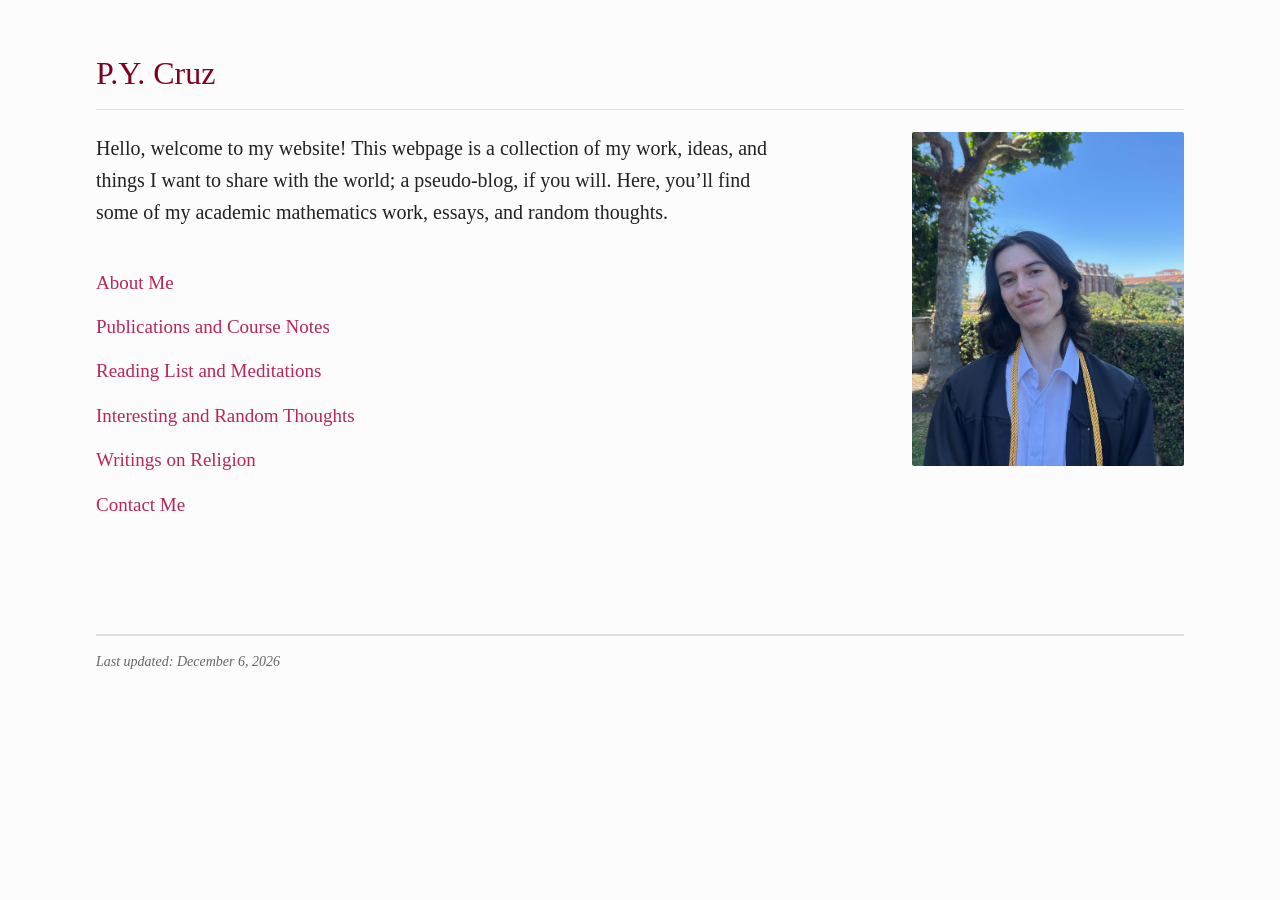
==== index.html @ 69315502 "Update index.html" ====
<!DOCTYPE html>
<html lang="en">
<head>
    <meta charset="UTF-8">
    <meta name="viewport" content="width=device-width, initial-scale=1.0">

    <title>Personal Website | P.Y. Cruz</title>
    <meta name="description" content="P.Y. Cruz' personal website; a collection of academic mathematics work and
    meditations on philosophy, psychology, and theology.">
    <meta name="robots" content="index, follow">
    <link rel="canonical" href="https://pycruz.com/">

    <meta property="og:title" content="Personal Website | P.Y. Cruz">
    <meta property="og:description" content="P.Y. Cruz' personal website; a collection of academic mathematics work and
    meditations on philosophy, psychology, and theology.">
    <meta property="og:url" content="https://pycruz.com/">
    <meta property="og:type" content="website">
    <meta property="og:image" content="https://www.pycruz.com/favicon.png">

    <link rel="stylesheet" href="css/style.css">
    

    <link rel="icon" type="image/svg+xml" href="images/favicon.svg">
    <link rel="apple-touch-icon" href="images/apple-touch-icon.png">
</head>
<body>

    <main>
        <header>
            <h1>P.Y. Cruz</h1>

            <div class="photos">
                <img src="images/pycruz.jpeg" alt="Pablo De La Cruz" decoding="async" loading="eager">
            </div>
        </header>

        <section aria-label="Introduction">
            <p class="intro-text">
                Hello, welcome to my website! This webpage is a collection of my work, ideas, and things I want to share with
                the world; a pseudo-blog, if you will. Here, you’ll find some of my academic mathematics work, essays, and
                random thoughts.
            </p>
        </section>

        <nav class="main-nav" aria-label="Main Directory">
            <ul>
                <li><a href="about.html">About Me</a></li>
                <!-- <li><a href="cv.pdf" target="_blank" rel="noopener">Curriculum Vitae</a></li> -->
                <li><a href="publications.html">Publications and Course Notes</a></li>
                <li><a href="books.html">Reading List and Meditations</a></li>
                <li><a href="random_thoughts.html">Interesting and Random Thoughts</a></li>
                <li><a href="religion.html">Writings on Religion</a></li>
                <li><a href="mailto:pa-blo@berkeley.edu">Contact Me</a></li>
            </ul>
        </nav>
    </main>

 <footer class="site-footer">
        <hr class="footer-divider">
        <p id="last-updated" class="footnote">Last updated: July 2026</p>
    </footer>

    <script>
        var lastModifiedDate = new Date(document.lastModified);
        var options = { year: 'numeric', month: 'long', day: 'numeric' };
        var formattedDate = lastModifiedDate.toLocaleDateString('en-US', options);
        document.getElementById("last-updated").textContent = "Last updated: " + formattedDate;
    </script>

</body>
</html>
---- css/style.css ----
* {
    box-sizing: border-box;
}

.subtitle {
    font-size: 22px;
    color: #444444;
    margin-top: -10px;
    margin-bottom: 40px;
    font-style: italic;
}

body {
    background-color: #fcfcfc;
    color: #222222;
    font-family: Georgia, 'Times New Roman', Times, serif;
    line-height: 1.6;

    width: 85%;
    margin: 40px auto;
    padding: 0;

    font-size: 19px;
}

h1, h2, h3 {
    color: #800020;
    font-weight: normal;
    margin-top: 1.5em;
}

h1 {
    font-size: 32px;
    border-bottom: 1px solid #e0e0e0;
    padding-bottom: 10px;
}

h2 {
    font-size: 24px;
}

p {
    font-size: 18px;
    text-align: left;
}

a {
    color: #b8265a;
    text-decoration: none;
    border-bottom: none;
    transition: color 0.15s ease;
}

a:hover {
    color: #e64784;
    border-bottom: 1px solid #e64784;
}

/* Images & Layout */
.photos img {
    width: 25%;
    min-width: 200px;
    float: right;
    margin: 0 0 20px 40px;
    border-radius: 2px;
}

main::after {
    content: "";
    display: table;
    clear: both;
}

.site-footer {
    margin-top: 100px;
}

.footer-divider {
    border: 0;
    border-top: 2px solid #e0e0e0;
    margin-bottom: 15px;
}

.footnote {
    font-size: 14px;
    color: #666666;
    font-style: italic;
}

.interests-list {
    margin: 20px 0;
    padding-left: 25px;
}

.interests-list li {
    font-size: 18px;
    margin-bottom: 12px;
    line-height: 1.5;
}

.intro-text {
    font-size: 20px;
    margin-bottom: 40px;
    max-width: 700px;
}

.main-nav {
    margin-top: 30px;
}

.main-nav ul {
    list-style-type: none;
    padding: 0;
    margin: 0;
}

.main-nav li {
    margin-bottom: 14px;
}

.main-nav a {
    font-size: 19px;
    display: inline-block;
}

@media (max-width: 600px) {
    body {
        width: 90%;
        margin: 20px auto;
        font-size: 18px;
    }

    .photos img {
        float: none;
        display: block;
        width: 60%;
        max-width: 220px;
        margin: 0 auto 30px auto;
    }
}
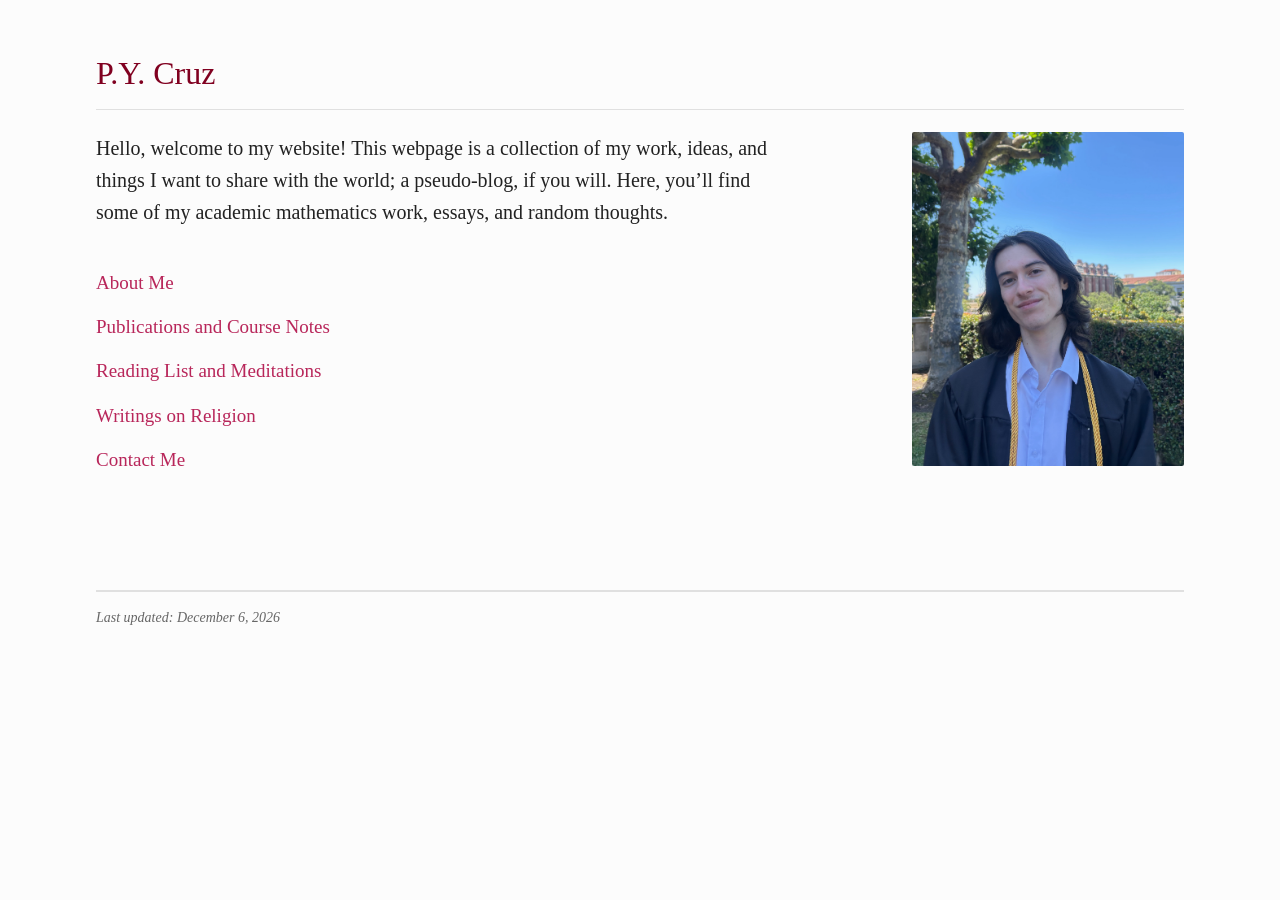
==== commit 9ca54431: "Update index.html" ====
--- a/index.html
+++ b/index.html
@@ -15,13 +15,8 @@
     meditations on philosophy, psychology, and theology.">
     <meta property="og:url" content="https://pycruz.com/">
     <meta property="og:type" content="website">
-    <meta property="og:image" content="https://www.pycruz.com/favicon.png">
 
     <link rel="stylesheet" href="css/style.css">
-    
-
-    <link rel="icon" type="image/svg+xml" href="images/favicon.svg">
-    <link rel="apple-touch-icon" href="images/apple-touch-icon.png">
 </head>
 <body>
 
@@ -48,7 +43,7 @@
                 <!-- <li><a href="cv.pdf" target="_blank" rel="noopener">Curriculum Vitae</a></li> -->
                 <li><a href="publications.html">Publications and Course Notes</a></li>
                 <li><a href="books.html">Reading List and Meditations</a></li>
-                <li><a href="random_thoughts.html">Interesting and Random Thoughts</a></li>
+                <!-- <li><a href="random_thoughts.html">Interesting and Random Thoughts</a></li> -->
                 <li><a href="religion.html">Writings on Religion</a></li>
                 <li><a href="mailto:pa-blo@berkeley.edu">Contact Me</a></li>
             </ul>
@@ -57,7 +52,7 @@
 
  <footer class="site-footer">
         <hr class="footer-divider">
-        <p id="last-updated" class="footnote">Last updated: July 2026</p>
+        <p id="last-updated" class="footnote">Last updated: August 2026</p>
     </footer>
 
     <script>
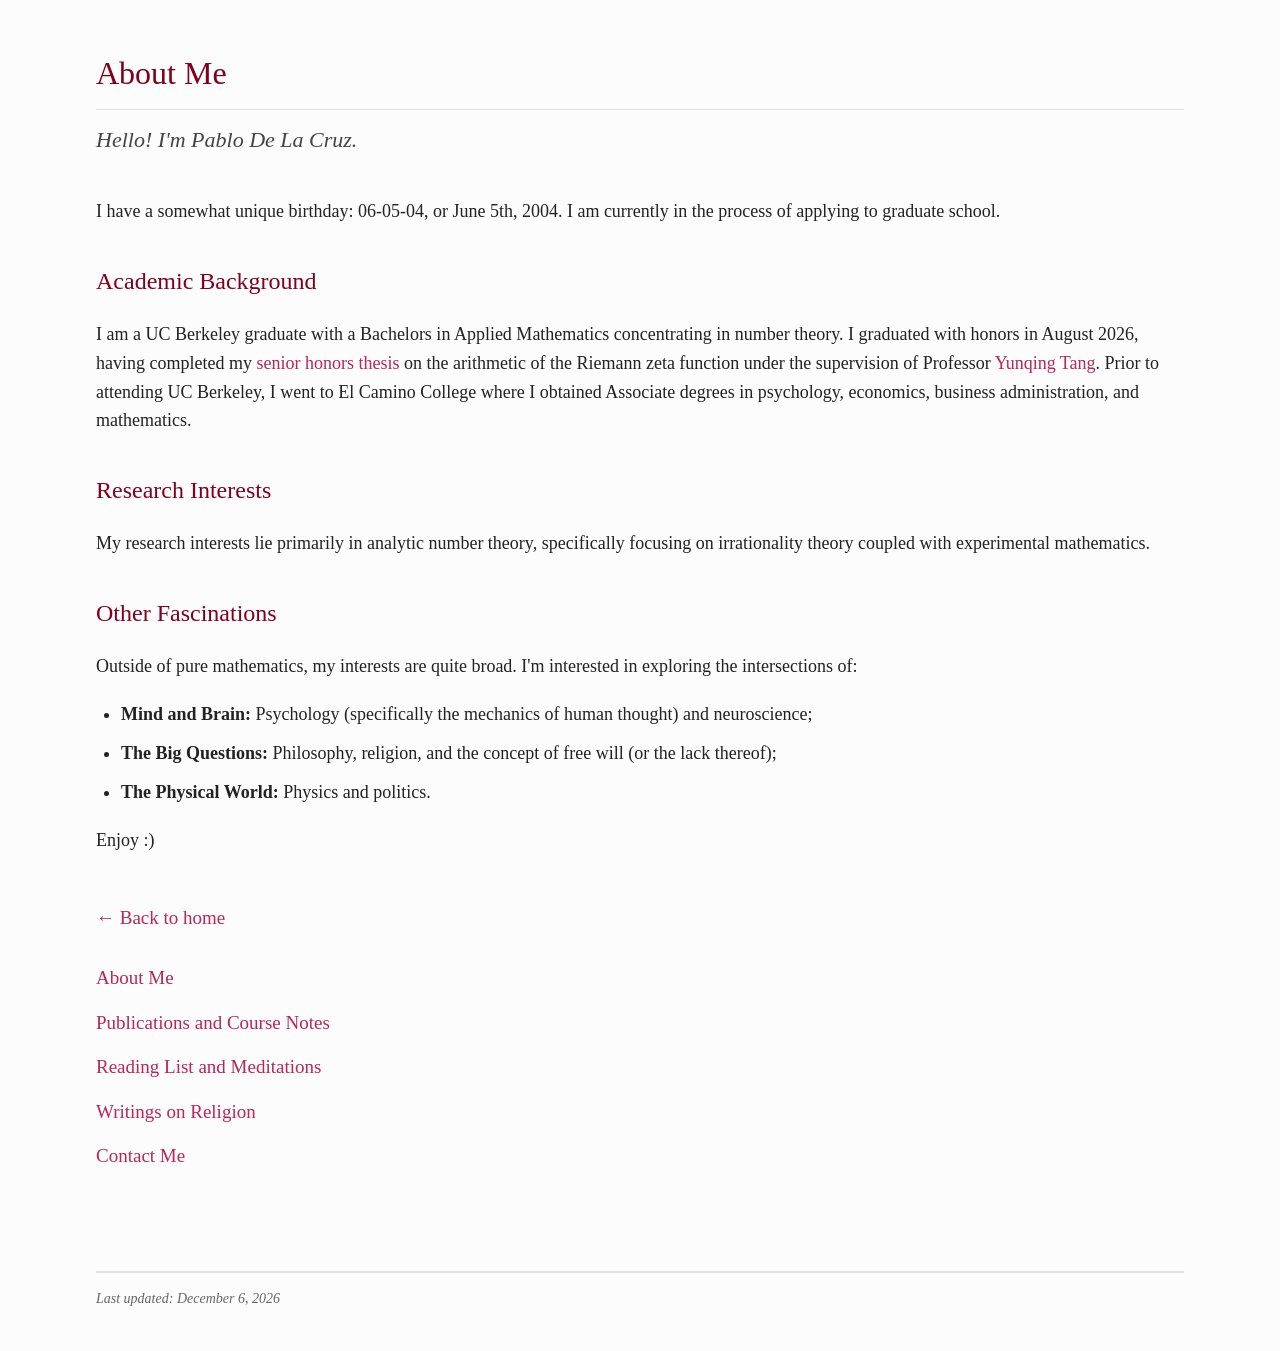
==== commit 93d860b7: "Update index.html" ====
--- a/index.html
+++ b/index.html
@@ -3,38 +3,71 @@
 <head>
     <meta charset="UTF-8">
     <meta name="viewport" content="width=device-width, initial-scale=1.0">
+    <title>About Me | P.Y. Cruz</title>
+    <meta name="description" content="Academic background, research interests, and general interests of Pablo De La Cruz (UC Berkeley).">
+    <meta name="robots" content="index, follow">
+    <link rel="canonical" href="https://pycruz.com/about.html">
 
-    <title>Personal Website | P.Y. Cruz</title>
-    <meta name="description" content="P.Y. Cruz' personal website; a collection of academic mathematics work and
-    meditations on philosophy, psychology, and theology.">
-    <meta name="robots" content="index, follow">
-    <link rel="canonical" href="https://pycruz.com/">
-
-    <meta property="og:title" content="Personal Website | P.Y. Cruz">
-    <meta property="og:description" content="P.Y. Cruz' personal website; a collection of academic mathematics work and
-    meditations on philosophy, psychology, and theology.">
-    <meta property="og:url" content="https://pycruz.com/">
+    <meta property="og:title" content="About Me | P.Y. Cruz">
+    <meta property="og:description" content="Academic background, research interests, and general interests of Pablo De La Cruz (UC Berkeley).">
+    <meta property="og:url" content="https://pycruz.com/about.html">
     <meta property="og:type" content="website">
+    <meta property="og:image" content="https://www.pycruz.com/favicon.png">
 
     <link rel="stylesheet" href="css/style.css">
+
+    <link rel="icon" type="image/svg+xml" href="images/favicon.svg">
+    <link rel="apple-touch-icon" href="images/apple-touch-icon.png">
 </head>
 <body>
 
+    <header>
+        <h1>About Me</h1>
+        <p class="subtitle">Hello! I'm Pablo De La Cruz.</p>
+    </header>
+
     <main>
-        <header>
-            <h1>P.Y. Cruz</h1>
+        <section aria-label="Introduction">
+            <p>I have a somewhat unique birthday: 06-05-04, or June 5th, 2004. I am currently in the process
+            of applying to graduate school.</p>
+        </section>
 
-            <div class="photos">
-                <img src="images/pycruz.jpeg" alt="Pablo De La Cruz" decoding="async" loading="eager">
-            </div>
-        </header>
+        <section aria-label="Academic Background">
+            <h2>Academic Background</h2>
+            <p>I am a UC Berkeley graduate with a Bachelors in Applied Mathematics concentrating
+                in number theory. I graduated with honors in August 2026, having completed my <a href="https://pycruz.com/On_The_Arithmetic_Nature_Of_The_Zeta_Function_And_Its_Generalizations.pdf" target="_blank" rel="noopener">senior honors thesis</a> on the arithmetic of the
+                Riemann zeta function under the supervision of Professor
+                <a href="https://en.wikipedia.org/wiki/Yunqing_Tang" target="_blank" rel="noopener">Yunqing Tang</a>. Prior to attending UC
+                Berkeley, I went to El Camino College where I obtained Associate degrees in psychology, economics, business
+                administration, and mathematics.</p>
+        </section>
 
-        <section aria-label="Introduction">
-            <p class="intro-text">
-                Hello, welcome to my website! This webpage is a collection of my work, ideas, and things I want to share with
-                the world; a pseudo-blog, if you will. Here, you’ll find some of my academic mathematics work, essays, and
-                random thoughts.
-            </p>
+        <section aria-label="Research Interests">
+            <h2>Research Interests</h2>
+            <p>My research interests lie primarily in analytic number theory, specifically focusing on
+                irrationality theory coupled with experimental mathematics.</p>
+        </section>
+
+        <section aria-label="Other Fascinations">
+            <h2>Other Fascinations</h2>
+            <p>Outside of pure mathematics, my interests are quite broad. I'm interested in exploring the intersections of:</p>
+
+            <ul class="interests-list">
+                <li><strong>Mind and Brain:</strong> Psychology (specifically the mechanics of human thought) and neuroscience;</li>
+                <li><strong>The Big Questions:</strong> Philosophy, religion, and the concept of free will (or the lack thereof);</li>
+                <li><strong>The Physical World:</strong> Physics and politics.</li>
+            </ul>
+        </section>
+
+        <p>Enjoy :)</p>
+    </main>
+
+    <nav class="main-nav" aria-label="Breadcrumb Navigation">
+        <a href="index.html">← Back to home</a>
+    </nav>
+
+</body>
+</html>            </p>
         </section>
 
         <nav class="main-nav" aria-label="Main Directory">
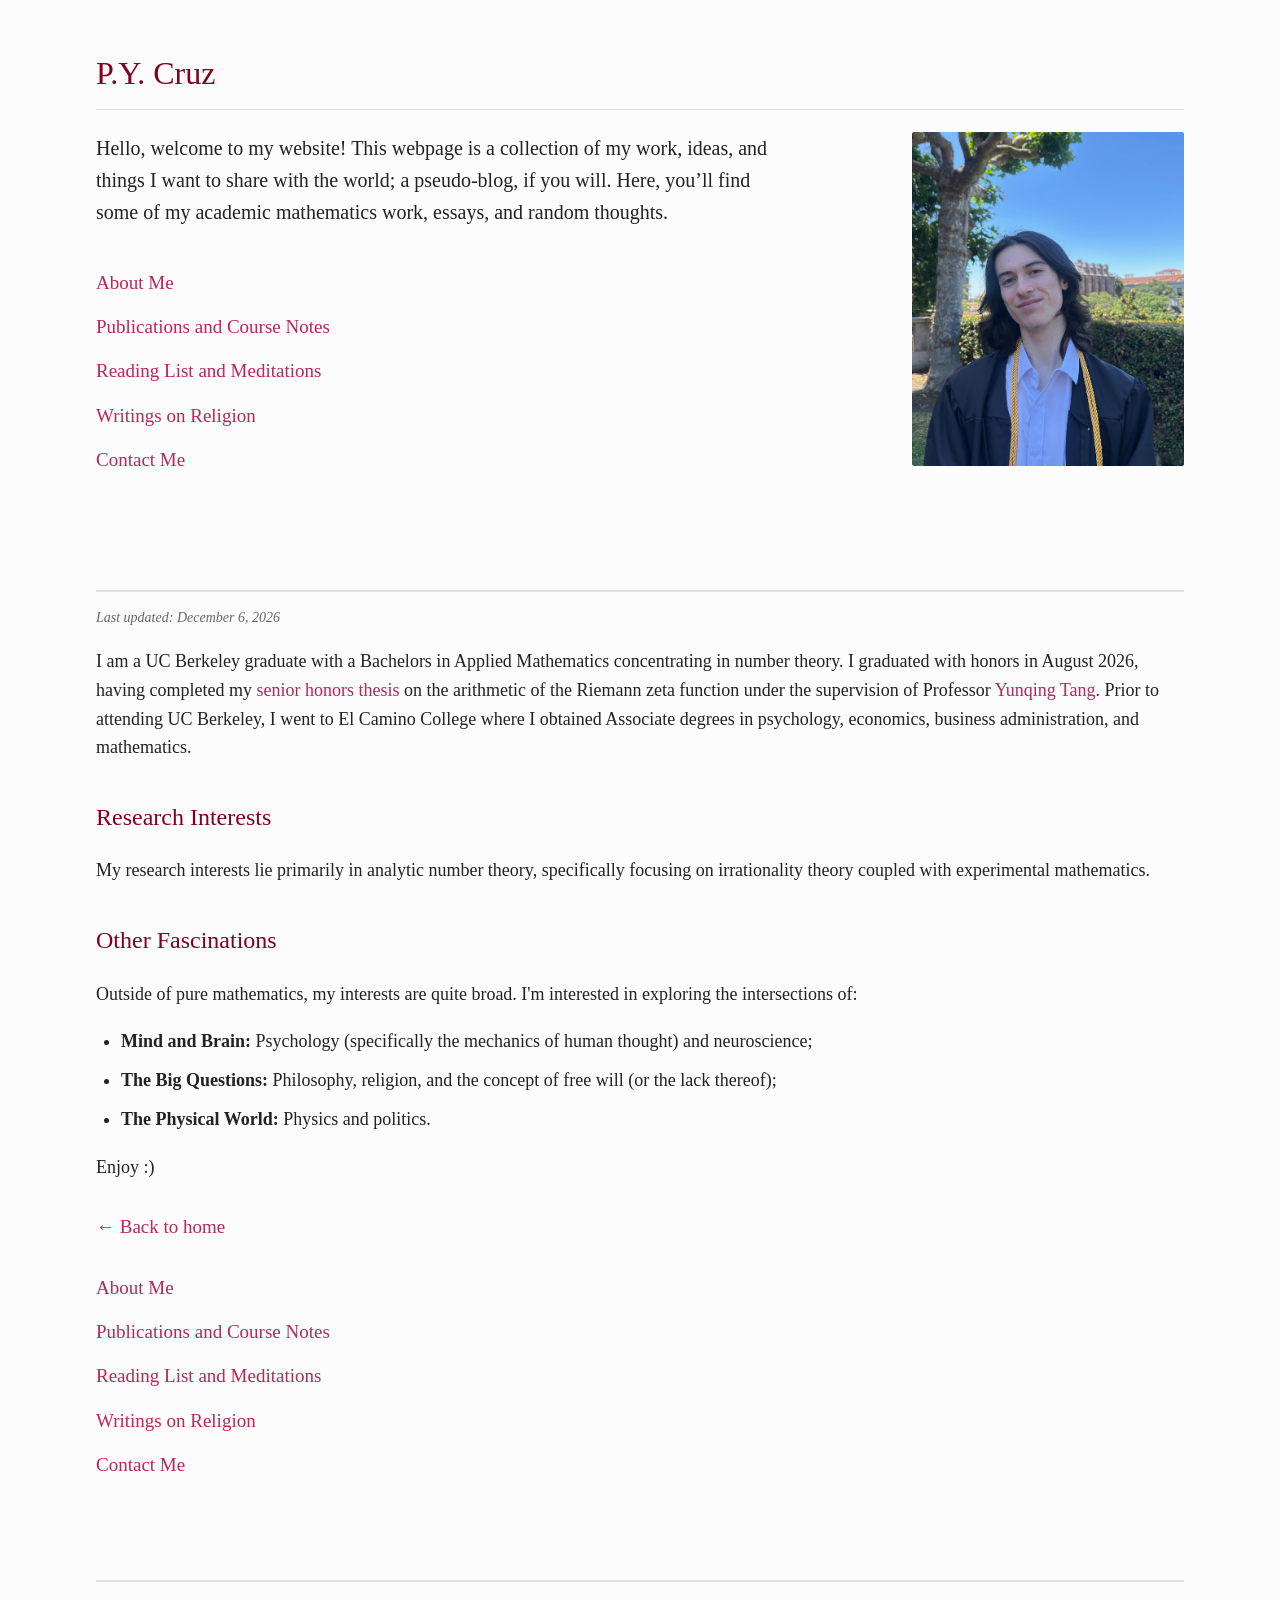
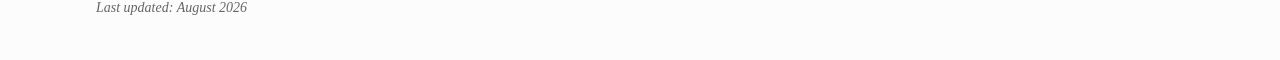
==== commit 9027591e: "Update index.html" ====
--- a/index.html
+++ b/index.html
@@ -3,38 +3,71 @@
 <head>
     <meta charset="UTF-8">
     <meta name="viewport" content="width=device-width, initial-scale=1.0">
-    <title>About Me | P.Y. Cruz</title>
-    <meta name="description" content="Academic background, research interests, and general interests of Pablo De La Cruz (UC Berkeley).">
+
+    <title>Personal Website | P.Y. Cruz</title>
+    <meta name="description" content="P.Y. Cruz' personal website; a collection of academic mathematics work and
+    meditations on philosophy, psychology, and theology.">
     <meta name="robots" content="index, follow">
-    <link rel="canonical" href="https://pycruz.com/about.html">
+    <link rel="canonical" href="https://pycruz.com/">
 
-    <meta property="og:title" content="About Me | P.Y. Cruz">
-    <meta property="og:description" content="Academic background, research interests, and general interests of Pablo De La Cruz (UC Berkeley).">
-    <meta property="og:url" content="https://pycruz.com/about.html">
+    <meta property="og:title" content="Personal Website | P.Y. Cruz">
+    <meta property="og:description" content="P.Y. Cruz' personal website; a collection of academic mathematics work and
+    meditations on philosophy, psychology, and theology.">
+    <meta property="og:url" content="https://pycruz.com/">
     <meta property="og:type" content="website">
     <meta property="og:image" content="https://www.pycruz.com/favicon.png">
 
-    <link rel="stylesheet" href="css/style.css">
-
     <link rel="icon" type="image/svg+xml" href="images/favicon.svg">
     <link rel="apple-touch-icon" href="images/apple-touch-icon.png">
+
+    <link rel="stylesheet" href="css/style.css">
 </head>
 <body>
 
-    <header>
-        <h1>About Me</h1>
-        <p class="subtitle">Hello! I'm Pablo De La Cruz.</p>
-    </header>
+    <main>
+        <header>
+            <h1>P.Y. Cruz</h1>
 
-    <main>
+            <div class="photos">
+                <img src="images/pycruz.jpeg" alt="Pablo De La Cruz" decoding="async" loading="eager">
+            </div>
+        </header>
+
         <section aria-label="Introduction">
-            <p>I have a somewhat unique birthday: 06-05-04, or June 5th, 2004. I am currently in the process
-            of applying to graduate school.</p>
+            <p class="intro-text">
+                Hello, welcome to my website! This webpage is a collection of my work, ideas, and things I want to share with
+                the world; a pseudo-blog, if you will. Here, you’ll find some of my academic mathematics work, essays, and
+                random thoughts.
+            </p>
         </section>
 
-        <section aria-label="Academic Background">
-            <h2>Academic Background</h2>
-            <p>I am a UC Berkeley graduate with a Bachelors in Applied Mathematics concentrating
+        <nav class="main-nav" aria-label="Main Directory">
+            <ul>
+                <li><a href="about.html">About Me</a></li>
+                <!-- <li><a href="cv.pdf" target="_blank" rel="noopener">Curriculum Vitae</a></li> -->
+                <li><a href="publications.html">Publications and Course Notes</a></li>
+                <li><a href="books.html">Reading List and Meditations</a></li>
+                <!-- <li><a href="random_thoughts.html">Interesting and Random Thoughts</a></li> -->
+                <li><a href="religion.html">Writings on Religion</a></li>
+                <li><a href="mailto:pa-blo@berkeley.edu">Contact Me</a></li>
+            </ul>
+        </nav>
+    </main>
+
+ <footer class="site-footer">
+        <hr class="footer-divider">
+        <p id="last-updated" class="footnote">Last updated: August 2026</p>
+    </footer>
+
+    <script>
+        var lastModifiedDate = new Date(document.lastModified);
+        var options = { year: 'numeric', month: 'long', day: 'numeric' };
+        var formattedDate = lastModifiedDate.toLocaleDateString('en-US', options);
+        document.getElementById("last-updated").textContent = "Last updated: " + formattedDate;
+    </script>
+
+</body>
+</html>            <p>I am a UC Berkeley graduate with a Bachelors in Applied Mathematics concentrating
                 in number theory. I graduated with honors in August 2026, having completed my <a href="https://pycruz.com/On_The_Arithmetic_Nature_Of_The_Zeta_Function_And_Its_Generalizations.pdf" target="_blank" rel="noopener">senior honors thesis</a> on the arithmetic of the
                 Riemann zeta function under the supervision of Professor
                 <a href="https://en.wikipedia.org/wiki/Yunqing_Tang" target="_blank" rel="noopener">Yunqing Tang</a>. Prior to attending UC
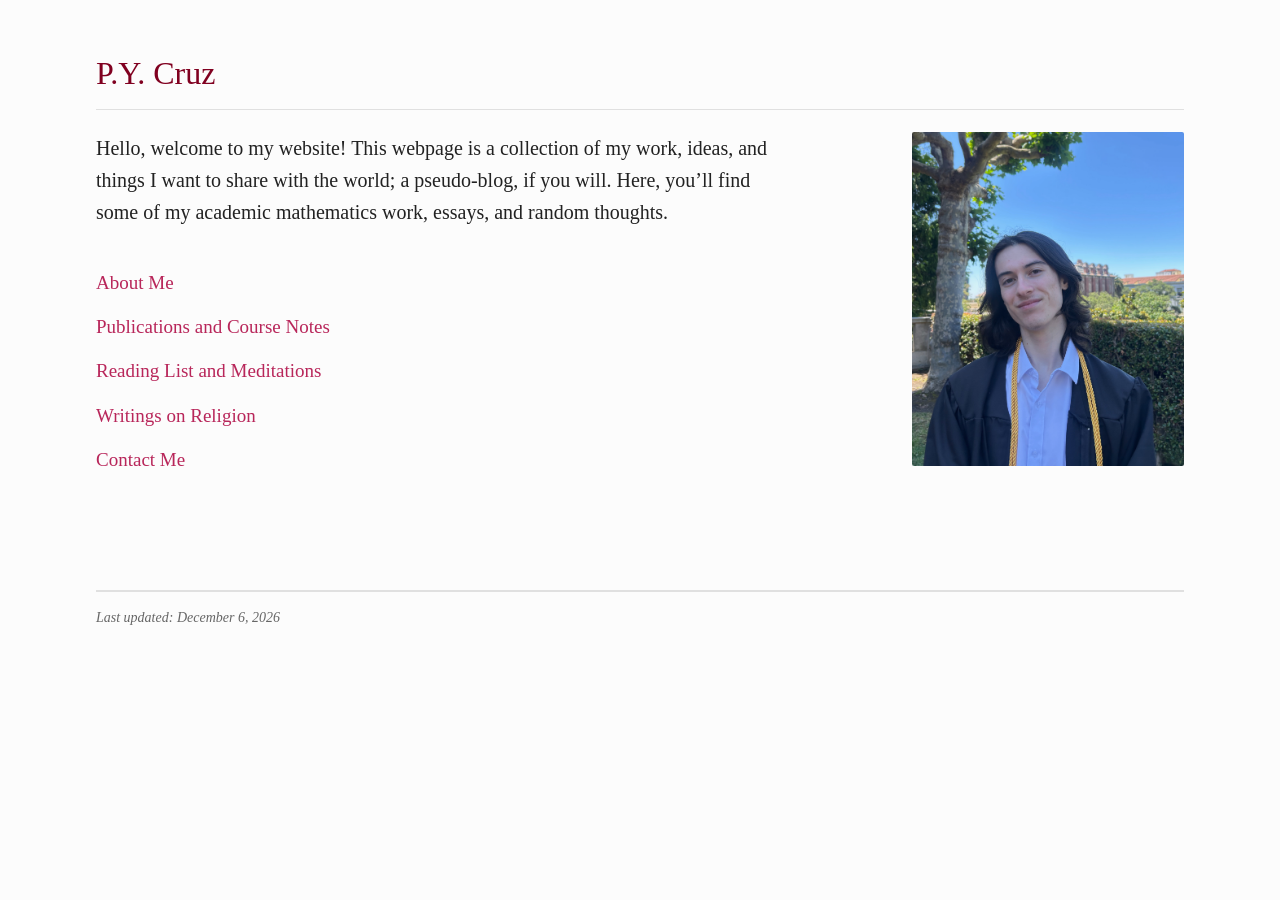
==== commit 0fed5d7c: "Update index.html" ====
--- a/index.html
+++ b/index.html
@@ -67,66 +67,4 @@
     </script>
 
 </body>
-</html>            <p>I am a UC Berkeley graduate with a Bachelors in Applied Mathematics concentrating
-                in number theory. I graduated with honors in August 2026, having completed my <a href="https://pycruz.com/On_The_Arithmetic_Nature_Of_The_Zeta_Function_And_Its_Generalizations.pdf" target="_blank" rel="noopener">senior honors thesis</a> on the arithmetic of the
-                Riemann zeta function under the supervision of Professor
-                <a href="https://en.wikipedia.org/wiki/Yunqing_Tang" target="_blank" rel="noopener">Yunqing Tang</a>. Prior to attending UC
-                Berkeley, I went to El Camino College where I obtained Associate degrees in psychology, economics, business
-                administration, and mathematics.</p>
-        </section>
-
-        <section aria-label="Research Interests">
-            <h2>Research Interests</h2>
-            <p>My research interests lie primarily in analytic number theory, specifically focusing on
-                irrationality theory coupled with experimental mathematics.</p>
-        </section>
-
-        <section aria-label="Other Fascinations">
-            <h2>Other Fascinations</h2>
-            <p>Outside of pure mathematics, my interests are quite broad. I'm interested in exploring the intersections of:</p>
-
-            <ul class="interests-list">
-                <li><strong>Mind and Brain:</strong> Psychology (specifically the mechanics of human thought) and neuroscience;</li>
-                <li><strong>The Big Questions:</strong> Philosophy, religion, and the concept of free will (or the lack thereof);</li>
-                <li><strong>The Physical World:</strong> Physics and politics.</li>
-            </ul>
-        </section>
-
-        <p>Enjoy :)</p>
-    </main>
-
-    <nav class="main-nav" aria-label="Breadcrumb Navigation">
-        <a href="index.html">← Back to home</a>
-    </nav>
-
-</body>
-</html>            </p>
-        </section>
-
-        <nav class="main-nav" aria-label="Main Directory">
-            <ul>
-                <li><a href="about.html">About Me</a></li>
-                <!-- <li><a href="cv.pdf" target="_blank" rel="noopener">Curriculum Vitae</a></li> -->
-                <li><a href="publications.html">Publications and Course Notes</a></li>
-                <li><a href="books.html">Reading List and Meditations</a></li>
-                <!-- <li><a href="random_thoughts.html">Interesting and Random Thoughts</a></li> -->
-                <li><a href="religion.html">Writings on Religion</a></li>
-                <li><a href="mailto:pa-blo@berkeley.edu">Contact Me</a></li>
-            </ul>
-        </nav>
-    </main>
-
- <footer class="site-footer">
-        <hr class="footer-divider">
-        <p id="last-updated" class="footnote">Last updated: August 2026</p>
-    </footer>
-
-    <script>
-        var lastModifiedDate = new Date(document.lastModified);
-        var options = { year: 'numeric', month: 'long', day: 'numeric' };
-        var formattedDate = lastModifiedDate.toLocaleDateString('en-US', options);
-        document.getElementById("last-updated").textContent = "Last updated: " + formattedDate;
-    </script>
-
-</body>
 </html>
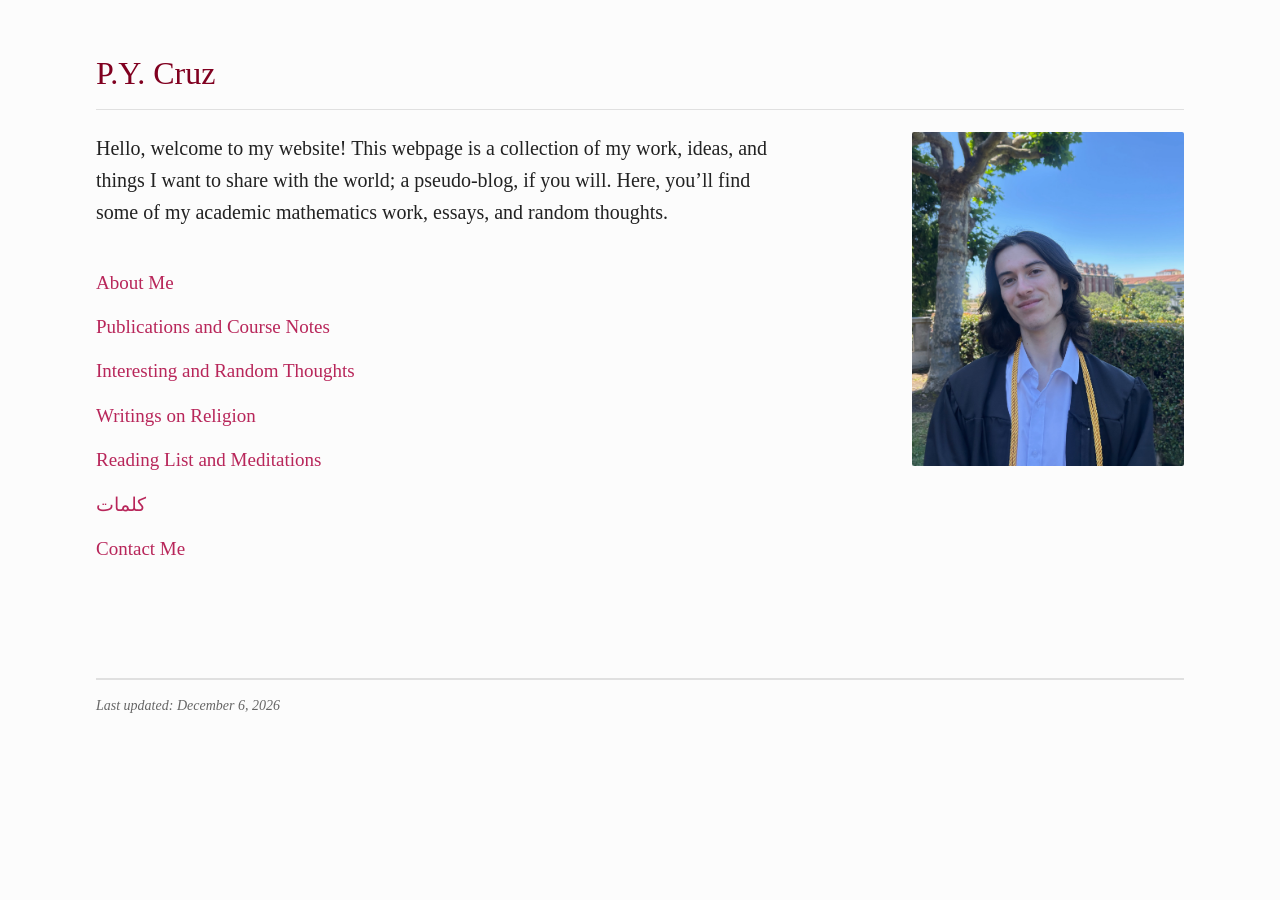
==== commit 2c66d0d8: "Update index.html" ====
--- a/index.html
+++ b/index.html
@@ -15,7 +15,7 @@
     meditations on philosophy, psychology, and theology.">
     <meta property="og:url" content="https://pycruz.com/">
     <meta property="og:type" content="website">
-    <meta property="og:image" content="https://www.pycruz.com/favicon.png">
+    <meta property="og:image" content="https://pycruz.com/favicon.png">
 
     <link rel="icon" type="image/svg+xml" href="images/favicon.svg">
     <link rel="apple-touch-icon" href="images/apple-touch-icon.png">
@@ -44,19 +44,21 @@
         <nav class="main-nav" aria-label="Main Directory">
             <ul>
                 <li><a href="about.html">About Me</a></li>
-                <!-- <li><a href="cv.pdf" target="_blank" rel="noopener">Curriculum Vitae</a></li> -->
+<!--                <li><a href="cv.pdf" target="_blank" rel="noopener">Curriculum Vitae</a></li>-->
                 <li><a href="publications.html">Publications and Course Notes</a></li>
+                 <li><a href="random_thoughts.html">Interesting and Random Thoughts</a></li>
+                <li><a href="religion.html">Writings on Religion</a></li>
                 <li><a href="books.html">Reading List and Meditations</a></li>
-                <!-- <li><a href="random_thoughts.html">Interesting and Random Thoughts</a></li> -->
-                <li><a href="religion.html">Writings on Religion</a></li>
-                <li><a href="mailto:pa-blo@berkeley.edu">Contact Me</a></li>
+                <li><a href="words.html">كلمات</a></li>
+<!--                <li><a href="https://www.youtube.com/@PnTCruz" target="_blank" rel="noopener">Youtube</a></li>-->
+                <li><a href="mailto:pabloyngdlc@gmail.com">Contact Me</a></li>
             </ul>
         </nav>
     </main>
 
  <footer class="site-footer">
         <hr class="footer-divider">
-        <p id="last-updated" class="footnote">Last updated: August 2026</p>
+        <p id="last-updated" class="footnote">Last updated: October 2, 2026</p>
     </footer>
 
     <script>
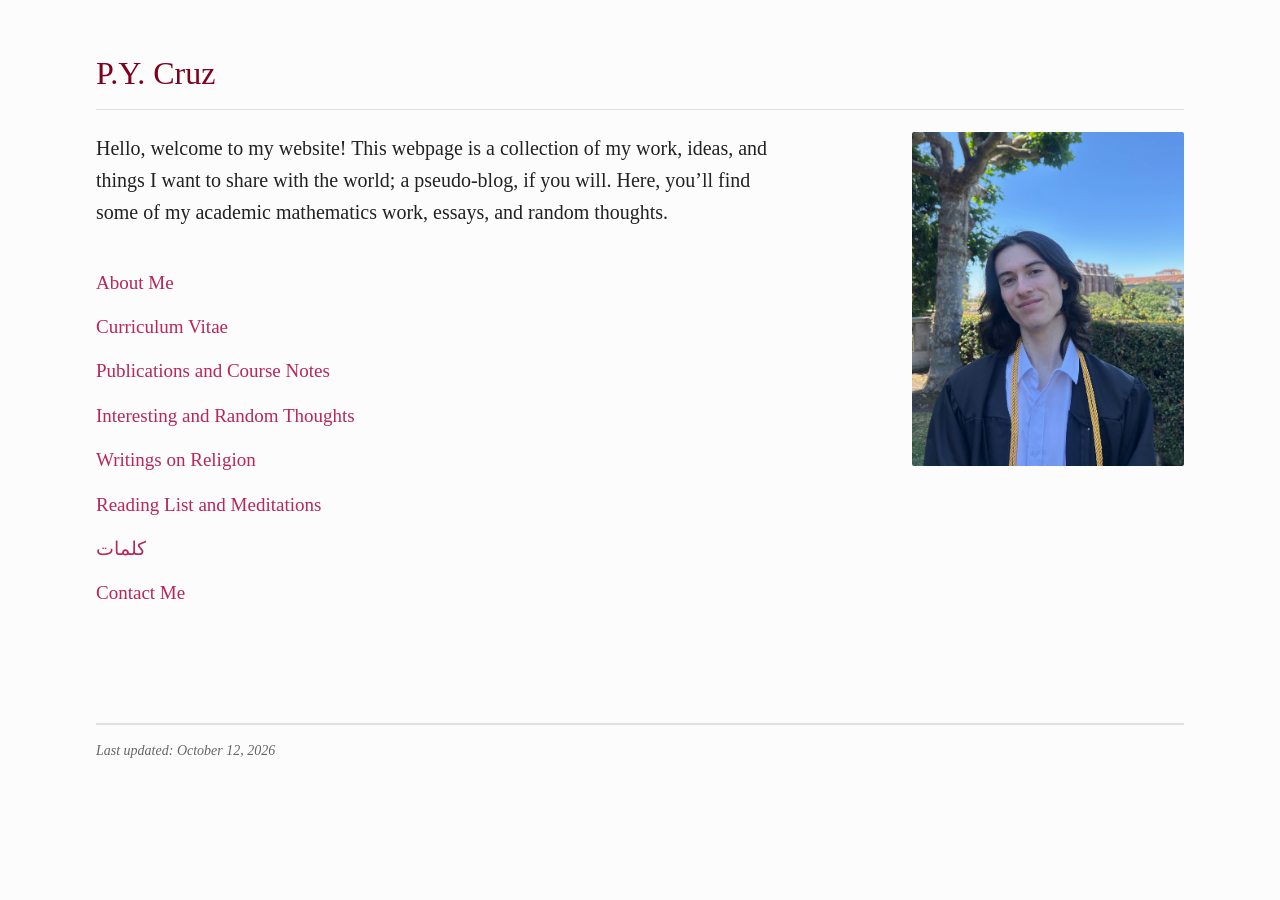
==== commit 1cce8915: "Update index.html" ====
--- a/index.html
+++ b/index.html
@@ -44,7 +44,7 @@
         <nav class="main-nav" aria-label="Main Directory">
             <ul>
                 <li><a href="about.html">About Me</a></li>
-<!--                <li><a href="cv.pdf" target="_blank" rel="noopener">Curriculum Vitae</a></li>-->
+                <li><a href="cv.pdf" target="_blank" rel="noopener">Curriculum Vitae</a></li>
                 <li><a href="publications.html">Publications and Course Notes</a></li>
                  <li><a href="random_thoughts.html">Interesting and Random Thoughts</a></li>
                 <li><a href="religion.html">Writings on Religion</a></li>
@@ -58,15 +58,8 @@
 
  <footer class="site-footer">
         <hr class="footer-divider">
-        <p id="last-updated" class="footnote">Last updated: October 2, 2026</p>
+        <p id="last-updated" class="footnote">Last updated: October 12, 2026</p>
     </footer>
-
-    <script>
-        var lastModifiedDate = new Date(document.lastModified);
-        var options = { year: 'numeric', month: 'long', day: 'numeric' };
-        var formattedDate = lastModifiedDate.toLocaleDateString('en-US', options);
-        document.getElementById("last-updated").textContent = "Last updated: " + formattedDate;
-    </script>
 
 </body>
 </html>
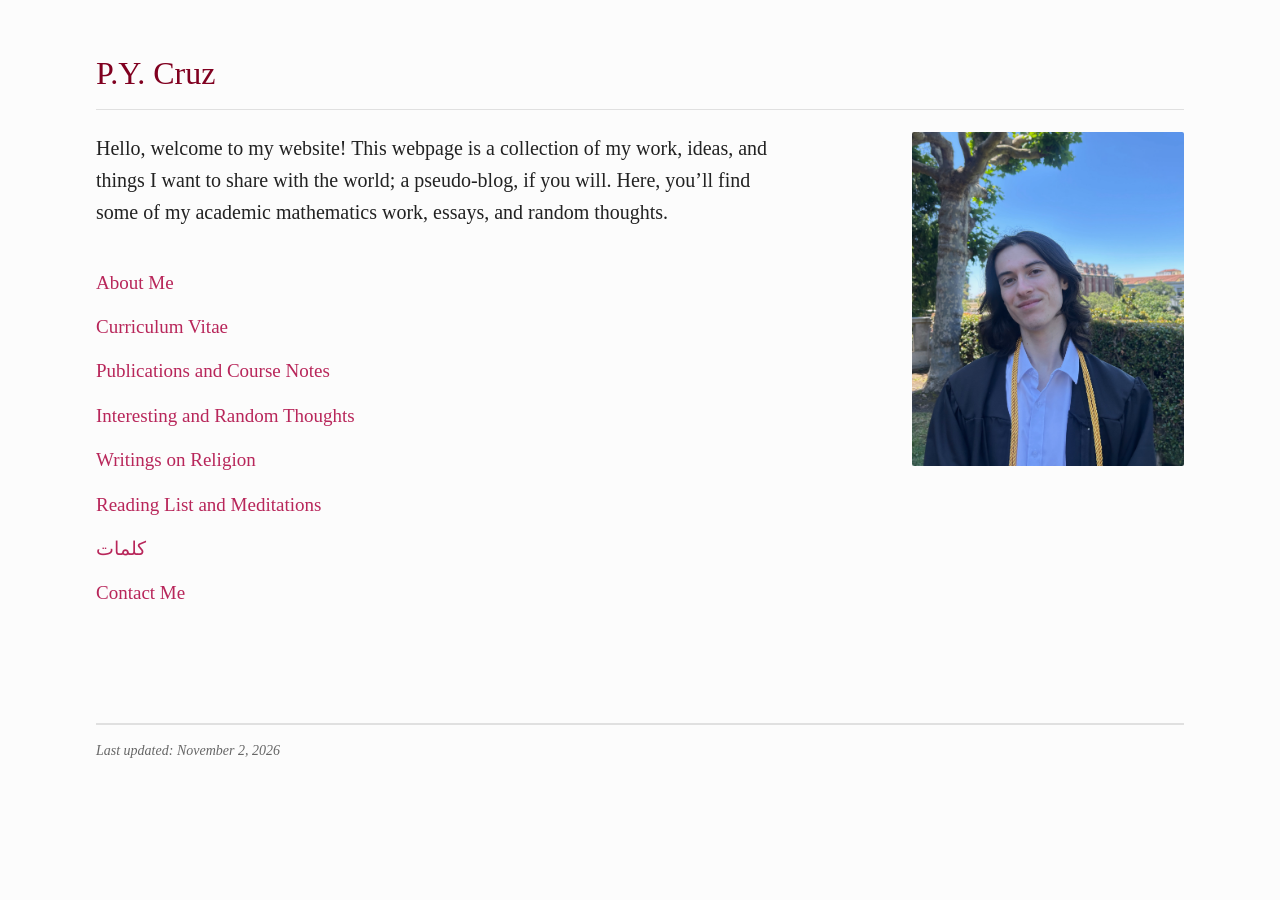
==== commit a8f0362f: "Update index.html" ====
--- a/index.html
+++ b/index.html
@@ -58,7 +58,7 @@
 
  <footer class="site-footer">
         <hr class="footer-divider">
-        <p id="last-updated" class="footnote">Last updated: October 12, 2026</p>
+        <p id="last-updated" class="footnote">Last updated: November 2, 2026</p>
     </footer>
 
 </body>
